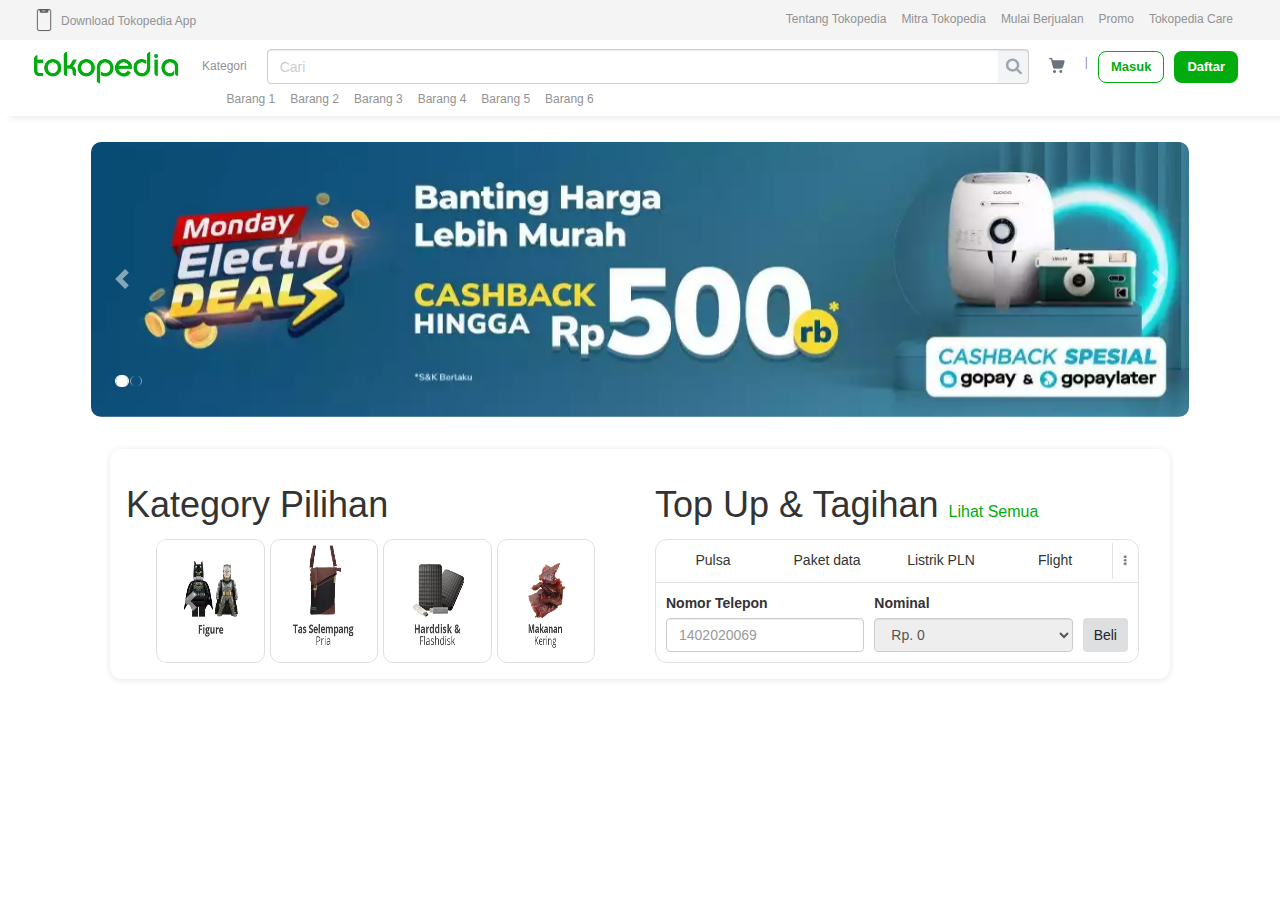
==== Tugas 1 DPW - Tokopedia/index.html @ 605311e5 "Tugas 1 - Re-Create Tokopedia" ====
<!doctype html>
<html lang="en">

<head>
    <!-- Required meta tags -->
    <meta charset="utf-8">
    <meta name="viewport" content="width=device-width, initial-scale=1, shrink-to-fit=no">

    <!-- Bootstrap CSS -->
    <link rel="stylesheet" href="https://stackpath.bootstrapcdn.com/bootstrap/4.5.2/css/bootstrap.min.css" integrity="sha384-JcKb8q3iqJ61gNV9KGb8thSsNjpSL0n8PARn9HuZOnIxN0hoP+VmmDGMN5t9UJ0Z" crossorigin="anonymous">

    <!-- bootstrap 3 and affix -->
    <link rel="stylesheet" href="https://maxcdn.bootstrapcdn.com/bootstrap/3.4.1/css/bootstrap.min.css">
    <script src="https://ajax.googleapis.com/ajax/libs/jquery/3.5.1/jquery.min.js"></script>
    <script src="https://maxcdn.bootstrapcdn.com/bootstrap/3.4.1/js/bootstrap.min.js"></script>
    <!-- end  -->
    <link rel="stylesheet" href="styles.css">
    <title>Tokopedia</title>
</head>

<body>

    <!-- Header -->
    <div class="header">
        <div class="item-header-1 d-flex justify-content-between align-items-center">
            <div class="d-flex align-items-center">
                <img class="mr-2" src="assets/phone1.png" alt="">
                <a href="https://www.tokopedia.com/mobile-apps/">
                    <span>Download Tokopedia App</span>
                </a>
            </div>

            <div class="d-flex">
                <span class="mr-4">Tentang Tokopedia</span>
                <span class="mr-4">Mitra Tokopedia</span>
                <span class="mr-4">Mulai Berjualan</span>
                <span class="mr-4">Promo</span>
                <span class="mr-4">Tokopedia Care</span>
            </div>
        </div>

        <div class="item-header-2 d-flex flex-column">
            <div class="d-flex justify-content-between align-items-center">
                <img class="img-tokopedia" src="assets/tokopedia.png" alt="">
                <span class="mx-4 text-kategory">Kategori</span>
                <div class="wrap-search">
                    <input type="text" class="form-control" placeholder="Cari">
                    <div class=" wrap-icon-search ">
                        <img class="img-search " src="assets/search.png " alt=" ">
                    </div>
                </div>

                <div class="wrap-img-shop mx-3">
                    <img class="img-shop" src="assets/cart.png" alt="">
                </div>

                <span class="mr-3 line">|</span>

                <div class="d-flex">
                    <button class="btn font-weight-bold mr-3">Masuk</button>
                    <button class="btn font-weight-bold mr-3 text-white">Daftar</button>
                </div>
            </div>

            <div class="text-under-search d-flex mt-2">
                <span class="mr-4">Barang 1</span>
                <span class="mr-4">Barang 2</span>
                <span class="mr-4">Barang 3</span>
                <span class="mr-4">Barang 4</span>
                <span class="mr-4">Barang 5</span>
                <span class="mr-4">Barang 6</span>
            </div>
        </div>
    </div>

    <!-- carousel -->
    <div id="myCarousel" class="carousel slide d-flex flex-column align-items-center" data-ride="carousel">
        <!-- Indicators -->
        <ol class="carousel-indicators">
            <li data-target="#myCarousel" data-slide-to="0" class="active"></li>
            <li data-target="#myCarousel" data-slide-to="1"></li>
        </ol>
        <!-- Wrapper for slides -->
        <div class="carousel-inner">

            <div class="item active">
                <img src="assets/ads1.png" alt="" style="width:100%;">
            </div>
            <div class="item">
                <img src="assets/ads2.png" alt="" style="width:100%;">
            </div>
        </div>
        <!-- Left and right controls -->
        <a class="carousel-control-prev" href="#myCarousel" role="button" data-slide="prev">
            <span class="carousel-control-prev-icon" aria-hidden="true"></span>
            <span class="sr-only">Previous</span>
        </a>
        <a class="carousel-control-next" href="#myCarousel" role="button" data-slide="next">
            <span class="carousel-control-next-icon" aria-hidden="true"></span>
            <span class="sr-only">Next</span>
        </a>
    </div>

    <!--Kategory-->
    <div class="kategori">
        <div class="row mx-0 p-0">
            <div class="col-6 mx-0 p-0">
                <h1>Kategory Pilihan</h1>
                <div id="carouselExampleControls" class="carousel carousel2 slide mt-4" data-ride="carousel">
                    <div class="carousel-inner carousel-inner2">
                        <div class="carousel-item active">
                            <div class="row mx-0 p-0">
                                <div class="col-3 pl-0 pr-2">
                                    <div class="d-flex p-2 flex-column align-items-center justify-content-center card-category">
                                        <img src="assets/produk1.png" alt="" style="height: 112px;">
                                    </div>
                                </div>
                                <div class="col-3 pl-0 pr-2">
                                    <div class="d-flex p-2 flex-column align-items-center justify-content-center card-category">
                                        <img src="assets/produk2.png" alt="" style="height: 112px;">
                                    </div>
                                </div>
                                <div class="col-3 pl-0 pr-2">
                                    <div class="d-flex p-2 flex-column align-items-center justify-content-center card-category">
                                        <img src="assets/produk3.png" alt="" style="height: 112px;">
                                    </div>
                                </div>
                                <div class="col-3 pl-0 pr2">
                                    <div class="d-flex p-2 flex-column align-items-center justify-content-center card-category">
                                        <img src="assets/produk4.png" alt="" style="height: 112px;">
                                    </div>
                                </div>
                            </div>

                        </div>
                        <a class="carousel-control-prev" href="#carouselExampleControls" role="button" data-slide="prev">
                            <span class="carousel-control-prev-icon" aria-hidden="true"></span>
                            <span class="sr-only">Previous</span>
                        </a>
                        <a class="carousel-control-next" href="#carouselExampleControls" role="button" data-slide="next">
                            <span class="carousel-control-next-icon" aria-hidden="true"></span>
                            <span class="sr-only">Next</span>
                        </a>
                    </div>
                </div>
            </div>
            <div class="col-6">
                <h1>Top Up & Tagihan <span style="font-size: 16px; color: #03ac0e;">Lihat Semua</span> </h1>
                <div class="row mx-0 overflow-hidden border mt-4" style="border-radius: 12px;">
                    <div class="d-flex justify-content-between align-items-center w-100 border-bottom">
                        <div class="item-menu w-100 h-100 d-flex align-items-center justify-content-center">
                            <span>Pulsa</span>
                        </div>
                        <div class="item-menu w-100 h-100 d-flex align-items-center justify-content-center">
                            <span>Paket data</span>
                        </div>
                        <div class="item-menu w-100 h-100 d-flex align-items-center justify-content-center">
                            <span>Listrik PLN</span>
                        </div>
                        <div class="item-menu w-100 h-100 d-flex align-items-center justify-content-center">
                            <span>Flight</span>
                        </div>
                        <div class="item-menu d-flex px-2 align-items-center justify-content-center border-left">
                            <img src="assets/menu.png" alt="" style="height: 15px; width: 15px;">
                        </div>
                    </div>

                    <div class="d-flex w-100 justify-content-between align-items-end p-3">
                        <div class="form-row mx-0 w-100">
                            <div class="form-group w-100 mr-3 mb-0">
                                <label for="" class="font-weight-bold">Nomor Telepon</label>
                                <input type="text" class="form-control w-100" placeholder="1402020069">
                            </div>
                        </div>
                        <div class="form-row mx-0 w-100">
                            <div class="form-group w-100 mr-3 mb-0">
                                <label for="" class="font-weight-bold">Nominal</label>
                                <select name="" id="" class="form-control" disabled>
                                    <option value="">Rp. 0</option>
                                    <option value="">Al Rasyid</option>
                                </select>
                            </div>
                        </div>
                        <button class="btn px-3" style="background-color: #4950572e;">Beli</button>
                    </div>
                </div>
            </div>
        </div>
    </div>

</body>

</html>
---- Tugas 1 DPW - Tokopedia/styles.css ----
.header {
    position: relative;
    z-index: 9999;
}

.header span {
    font-size: 12px;
}

.item-header-1 {
    padding: 8px 32px;
    background-color: #f4f4f4;
}

.header .item-header-1 span {
    color: #929292;
}

.header .item-header-1 span:hover {
    color: #03ac0e;
    cursor: pointer;
}

.header .item-header-1 img {
    width: 24px;
}

.item-header-2 {
    padding: 8px 32px;
    background-color: #ffffff;
    box-shadow: rgba(0, 0, 0, 0.07) 8px 4px 6px -1px;
}

.item-header-2 .img-tokopedia {
    width: 150px;
}

.item-header-2 .text-kategory {
    padding: 2px 5px;
}

.item-header-2 .text-kategory:hover {
    background-color: #f3f4f5 !important;
    cursor: pointer !important;
    color: #03ac0e;
    border-radius: 5px;
}

.item-header-2 span {
    color: #929292;
}

.item-header-2 .img-search,
.item-header-2 .img-shop {
    width: 20px;
    cursor: pointer;
}

.item-header-2 .wrap-search {
    position: relative;
    background-color: #ffffff;
    width: 100%;
    height: 35px;
}

.item-header-2 .wrap-search .form-control {
    background-color: transparent;
    position: absolute;
    width: 100%;
    height: 100%;
    overflow: hidden;
    border: 1px solid #cdcdcd;
    z-index: 1;
}

.item-header-2 .wrap-search .form-control::placeholder {
    color: #cdcdcd;
    font-size: 14px;
}

.item-header-2 .wrap-search .form-control:focus {
    box-shadow: none;
    border: 1px solid #03ac0e;
}

.item-header-2 .wrap-search .wrap-icon-search {
    background-color: #f3f4f5;
    position: absolute;
    right: 0;
    height: 100%;
    width: 4%;
}

.item-header-2 .wrap-search .wrap-icon-search .img-search {
    position: absolute;
    left: 50%;
    top: 50%;
    transform: translate(-50%, -50%);
}

.item-header-2 .wrap-img-shop {
    position: relative;
    background-color: transparent;
    height: max-content;
    width: max-content;
    padding: 0px 8px 5px 8px;
    border-radius: 3px;
    transition-duration: 0.5px;
}

.item-header-2 .wrap-img-shop:hover {
    background-color: #f3f4f5;
    cursor: pointer;
}

.line {
    font-size: 26px;
    color: #cdcdcd;
    margin-bottom: 8px;
    font-weight: 100;
}

.header .btn {
    border-radius: 8px;
    font-size: 13px;
    background-color: #03ac0e;
}

.header .btn:first-child {
    background-color: #ffffff;
    border: 1px solid #03ac0e;
    color: #03ac0e;
}

.text-under-search {
    margin-left: 16%;
}

.text-under-search span:hover {
    color: #03ac0e;
    cursor: pointer;
}


/* Carousel Style */

.carousel {
    position: relative;
    top: 26px;
    margin: 0px 30px 0px 30px;
}

.carousel-inner {
    border-radius: 10px;
    width: 90%;
}

.carousel-indicators {
    margin-left: -43%;
    justify-content: left;
}

.carousel-indicators li {
    width: 10px;
    height: 10px;
    border-radius: 60px;
    border-bottom: 0;
    border-top: 0;
}


/* kategori */

.kategori {
    position: relative;
    top: 50px;
    margin: 8px 110px;
    box-shadow: rgba(49, 53, 59, 0.12) 0px 1px 6px 0;
    background-color: #ffffff;
    padding: 16px;
    border-radius: 12px;
}

.carousel2 {
    position: relative;
    top: 0;
}

.card-category {
    border: 1px solid #dfdfdf;
    border-radius: 10px;
}

.kategori img {
    width: 80%;
}

.item-menu {
    padding: 10px 0;
    border-bottom: 2px solid transparent;
}

.item-menu:hover {
    border-bottom: 2px solid #03ac0e;
    color: #03ac0e;
    cursor: pointer;
}

.carousel-inner2 {
    width: 100%;
    border-radius: 10px;
}

.menu-scroll {
    overflow-x: scroll;
}

.menu-scroll::-webkit-scrollbar {
    display: none;
}

.item-scroll {
    border-radius: 14px;
}
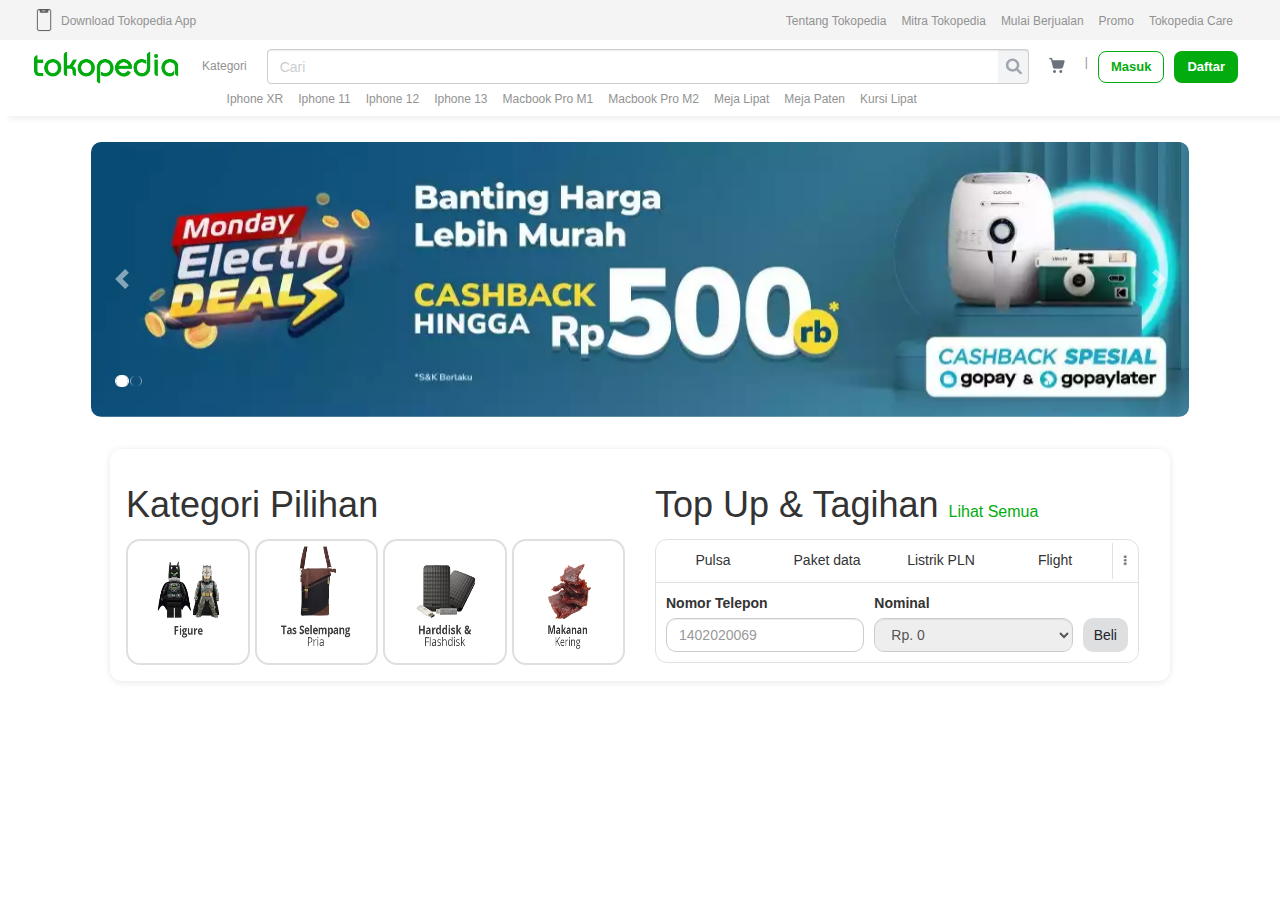
==== commit 21c692d2: "Tugas 1 - Recreate Tokopedia" ====
--- a/Tugas 1 DPW - Tokopedia/index.html
+++ b/Tugas 1 DPW - Tokopedia/index.html
@@ -15,7 +15,7 @@
     <script src="https://maxcdn.bootstrapcdn.com/bootstrap/3.4.1/js/bootstrap.min.js"></script>
     <!-- end  -->
     <link rel="stylesheet" href="styles.css">
-    <title>Tokopedia</title>
+    <title>Tokopedia | Ridho Gymnastiar Al Rasyid</title>
 </head>
 
 <body>
@@ -29,13 +29,22 @@
                     <span>Download Tokopedia App</span>
                 </a>
             </div>
-
             <div class="d-flex">
-                <span class="mr-4">Tentang Tokopedia</span>
-                <span class="mr-4">Mitra Tokopedia</span>
-                <span class="mr-4">Mulai Berjualan</span>
-                <span class="mr-4">Promo</span>
-                <span class="mr-4">Tokopedia Care</span>
+                <a href="https://www.tokopedia.com/about/">
+                    <span class="mr-4">Tentang Tokopedia</span>
+                </a>
+                <a href="https://www.tokopedia.com/mitra/">
+                    <span class="mr-4">Mitra Tokopedia</span>
+                </a>
+                <a href="https://seller.tokopedia.com/edu/topic/seller-baru/">
+                    <span class="mr-4">Mulai Berjualan</span>
+                </a>
+                <a href="https://www.tokopedia.com/promo/">
+                    <span class="mr-4">Promo</span>
+                </a>
+                <a href="https://www.tokopedia.com/help">
+                    <span class="mr-4">Tokopedia Care</span>
+                </a>
             </div>
         </div>
 
@@ -62,13 +71,16 @@
                 </div>
             </div>
 
-            <div class="text-under-search d-flex mt-2">
-                <span class="mr-4">Barang 1</span>
-                <span class="mr-4">Barang 2</span>
-                <span class="mr-4">Barang 3</span>
-                <span class="mr-4">Barang 4</span>
-                <span class="mr-4">Barang 5</span>
-                <span class="mr-4">Barang 6</span>
+            <div class="teks-bawah d-flex mt-2">
+                <span class="mr-4">Iphone XR</span>
+                <span class="mr-4">Iphone 11</span>
+                <span class="mr-4">Iphone 12</span>
+                <span class="mr-4">Iphone 13</span>
+                <span class="mr-4">Macbook Pro M1</span>
+                <span class="mr-4">Macbook Pro M2</span>
+                <span class="mr-4">Meja Lipat</span>
+                <span class="mr-4">Meja Paten</span>
+                <span class="mr-4">Kursi Lipat</span>
             </div>
         </div>
     </div>
@@ -105,42 +117,29 @@
     <div class="kategori">
         <div class="row mx-0 p-0">
             <div class="col-6 mx-0 p-0">
-                <h1>Kategory Pilihan</h1>
-                <div id="carouselExampleControls" class="carousel carousel2 slide mt-4" data-ride="carousel">
-                    <div class="carousel-inner carousel-inner2">
-                        <div class="carousel-item active">
-                            <div class="row mx-0 p-0">
-                                <div class="col-3 pl-0 pr-2">
-                                    <div class="d-flex p-2 flex-column align-items-center justify-content-center card-category">
-                                        <img src="assets/produk1.png" alt="" style="height: 112px;">
-                                    </div>
-                                </div>
-                                <div class="col-3 pl-0 pr-2">
-                                    <div class="d-flex p-2 flex-column align-items-center justify-content-center card-category">
-                                        <img src="assets/produk2.png" alt="" style="height: 112px;">
-                                    </div>
-                                </div>
-                                <div class="col-3 pl-0 pr-2">
-                                    <div class="d-flex p-2 flex-column align-items-center justify-content-center card-category">
-                                        <img src="assets/produk3.png" alt="" style="height: 112px;">
-                                    </div>
-                                </div>
-                                <div class="col-3 pl-0 pr2">
-                                    <div class="d-flex p-2 flex-column align-items-center justify-content-center card-category">
-                                        <img src="assets/produk4.png" alt="" style="height: 112px;">
-                                    </div>
-                                </div>
+                <h1>Kategori Pilihan</h1>
+                <div class="mt-4">
+                    <div class="row mx-0 p-0">
+                        <div class="col-3 pl-0 pr-2">
+                            <div class="kategori-2 d-flex p-2 flex-column align-items-center justify-content-center ">
+                                <img src="assets/produk1.png" alt="" style="height: 112px;">
                             </div>
-
                         </div>
-                        <a class="carousel-control-prev" href="#carouselExampleControls" role="button" data-slide="prev">
-                            <span class="carousel-control-prev-icon" aria-hidden="true"></span>
-                            <span class="sr-only">Previous</span>
-                        </a>
-                        <a class="carousel-control-next" href="#carouselExampleControls" role="button" data-slide="next">
-                            <span class="carousel-control-next-icon" aria-hidden="true"></span>
-                            <span class="sr-only">Next</span>
-                        </a>
+                        <div class="col-3 pl-0 pr-2">
+                            <div class="kategori-2 d-flex p-2 flex-column align-items-center justify-content-center">
+                                <img src="assets/produk2.png" alt="" style="height: 112px;">
+                            </div>
+                        </div>
+                        <div class="col-3 pl-0 pr-2">
+                            <div class="kategori-2 d-flex p-2 flex-column align-items-center justify-content-center">
+                                <img src="assets/produk3.png" alt="" style="height: 112px;">
+                            </div>
+                        </div>
+                        <div class="col-3 pl-0 pr2">
+                            <div class="kategori-2 d-flex p-2 flex-column align-items-center justify-content-center">
+                                <img src="assets/produk4.png" alt="" style="height: 112px;">
+                            </div>
+                        </div>
                     </div>
                 </div>
             </div>
@@ -169,25 +168,23 @@
                         <div class="form-row mx-0 w-100">
                             <div class="form-group w-100 mr-3 mb-0">
                                 <label for="" class="font-weight-bold">Nomor Telepon</label>
-                                <input type="text" class="form-control w-100" placeholder="1402020069">
+                                <input type="text" class="form-control w-100 bx" placeholder="1402020069">
                             </div>
                         </div>
                         <div class="form-row mx-0 w-100">
                             <div class="form-group w-100 mr-3 mb-0">
                                 <label for="" class="font-weight-bold">Nominal</label>
-                                <select name="" id="" class="form-control" disabled>
+                                <select name="" id="" class="form-control bx" disabled>
                                     <option value="">Rp. 0</option>
-                                    <option value="">Al Rasyid</option>
                                 </select>
                             </div>
                         </div>
-                        <button class="btn px-3" style="background-color: #4950572e;">Beli</button>
+                        <button class="btn px-3 bx" style="background-color: #4950572e;">Beli</button>
                     </div>
                 </div>
             </div>
         </div>
     </div>
-
 </body>
 
 </html>--- a/Tugas 1 DPW - Tokopedia/styles.css
+++ b/Tugas 1 DPW - Tokopedia/styles.css
@@ -132,11 +132,11 @@
     color: #03ac0e;
 }
 
-.text-under-search {
+.teks-bawah {
     margin-left: 16%;
 }
 
-.text-under-search span:hover {
+.teks-bawah span:hover {
     color: #03ac0e;
     cursor: pointer;
 }
@@ -181,14 +181,9 @@
     border-radius: 12px;
 }
 
-.carousel2 {
-    position: relative;
-    top: 0;
-}
-
-.card-category {
-    border: 1px solid #dfdfdf;
-    border-radius: 10px;
+.kategori-2 {
+    border: 2px solid #dfdfdf;
+    border-radius: 14px;
 }
 
 .kategori img {
@@ -206,19 +201,10 @@
     cursor: pointer;
 }
 
-.carousel-inner2 {
-    width: 100%;
-    border-radius: 10px;
-}
-
-.menu-scroll {
-    overflow-x: scroll;
-}
-
-.menu-scroll::-webkit-scrollbar {
-    display: none;
-}
-
 .item-scroll {
     border-radius: 14px;
+}
+
+.bx {
+    border-radius: 10px;
 }